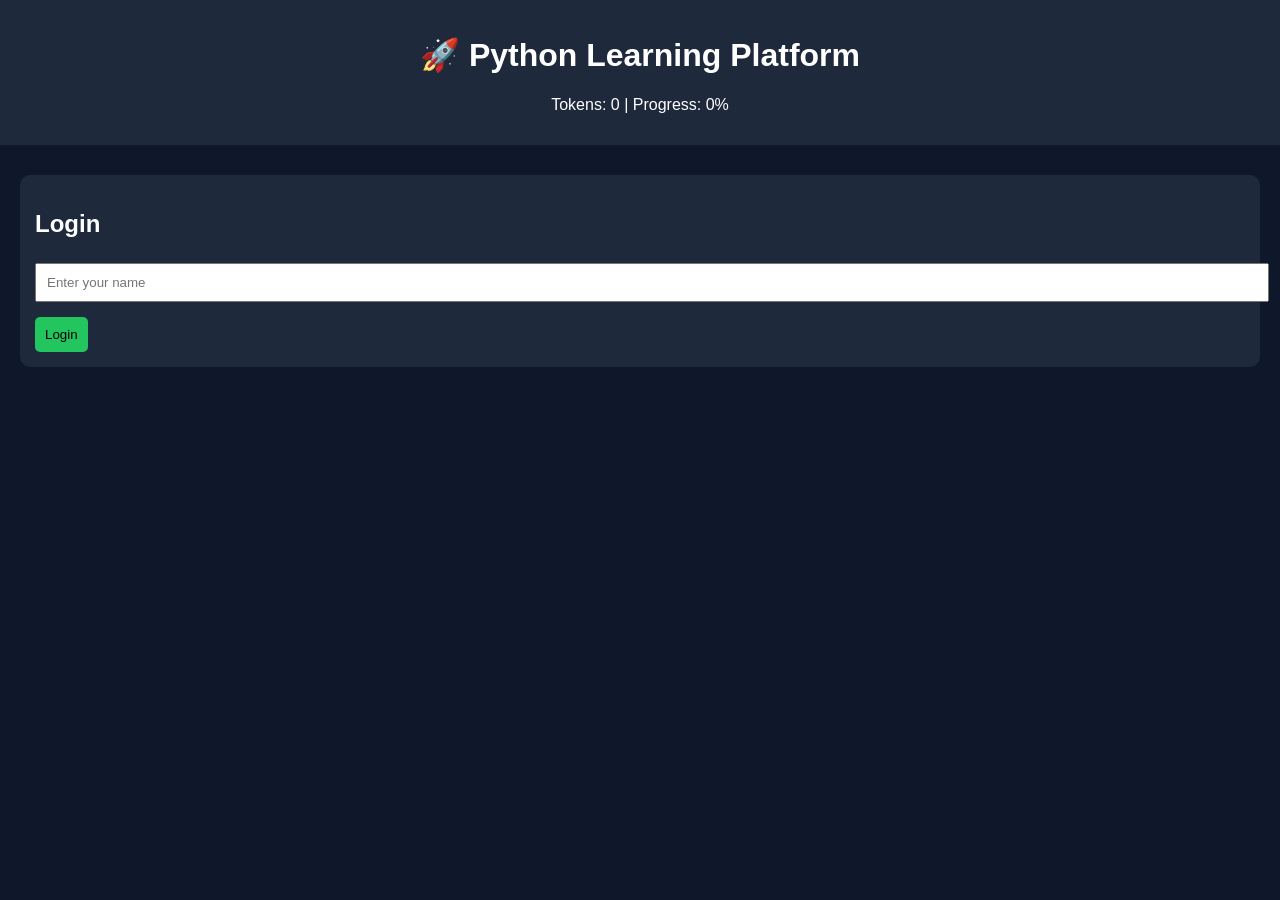
==== pingalahuhu.html @ 7845d132 "updated website" ====
<!DOCTYPE html>
<html>
<head>
  <title>Python Learning Platform</title>
  <style>
    body {
      font-family: Arial;
      background: #0f172a;
      color: white;
      margin: 0;
    }
    header {
      background: #1e293b;
      padding: 15px;
      text-align: center;
    }
    .container {
      padding: 20px;
    }
    .card {
      background: #1e293b;
      padding: 15px;
      margin: 10px 0;
      border-radius: 10px;
    }
    button {
      padding: 10px;
      margin-top: 10px;
      background: #22c55e;
      border: none;
      border-radius: 5px;
      cursor: pointer;
    }
    input {
      padding: 10px;
      margin: 5px 0;
      width: 100%;
    }
    iframe {
      width: 100%;
      height: 300px;
    }
  </style>
</head>

<body>

<header>
  <h1>🚀 Python Learning Platform</h1>
  <p id="userDisplay"></p>
  <p>Tokens: <span id="tokens">0</span> | Progress: <span id="progress">0%</span></p>
</header>

<div class="container">

  <!-- LOGIN -->
  <div class="card" id="loginCard">
    <h2>Login</h2>
    <input type="text" id="username" placeholder="Enter your name">
    <button onclick="login()">Login</button>
  </div>

  <!-- COURSE -->
  <div id="courseSection" style="display:none">

    <!-- VIDEO -->
    <div class="card">
      <h2>Python Lecture</h2>
      <button onclick="showVideo()">Watch Lecture</button>
      <div id="video"></div>
    </div>

    <!-- NOTES -->
    <div class="card">
      <h2>Notes</h2>
      <p id="notes">
        Python is a high-level programming language.  
        It is easy to learn and widely used in web development, AI, and data science.
      </p>
      <button onclick="markComplete()">Mark as Completed</button>
    </div>

    <!-- QUIZ -->
    <div class="card">
      <h2>Quiz</h2>
      <p>What is Python?</p>
      <button onclick="checkAnswer(true)">Programming Language</button>
      <button onclick="checkAnswer(false)">Snake</button>
      <p id="quizResult"></p>
    </div>

  </div>

</div>

<script>
let tokens = localStorage.getItem("tokens") || 0;
let progress = localStorage.getItem("progress") || 0;

document.getElementById("tokens").innerText = tokens;
document.getElementById("progress").innerText = progress + "%";

function login() {
  let user = document.getElementById("username").value;
  if(user === "") {
    alert("Enter name");
    return;
  }
  localStorage.setItem("user", user);
  document.getElementById("userDisplay").innerText = "Welcome " + user;
  document.getElementById("loginCard").style.display = "none";
  document.getElementById("courseSection").style.display = "block";
}

function showVideo() {
  document.getElementById("video").innerHTML = `
    <iframe src="https://www.youtube.com/embed/rfscVS0vtbw" allowfullscreen></iframe>
  `;
}

function markComplete() {
  progress = parseInt(progress) + 30;
  tokens = parseInt(tokens) + 10;

  localStorage.setItem("progress", progress);
  localStorage.setItem("tokens", tokens);

  document.getElementById("progress").innerText = progress + "%";
  document.getElementById("tokens").innerText = tokens;
}

function checkAnswer(correct) {
  if(correct) {
    document.getElementById("quizResult").innerText = "Correct!";
    tokens = parseInt(tokens) + 20;
    progress = parseInt(progress) + 20;
  } else {
    document.getElementById("quizResult").innerText = "Wrong!";
  }

  localStorage.setItem("tokens", tokens);
  localStorage.setItem("progress", progress);

  document.getElementById("tokens").innerText = tokens;
  document.getElementById("progress").innerText = progress + "%";
}

// Auto login if already logged in
window.onload = function() {
  let user = localStorage.getItem("user");
  if(user) {
    document.getElementById("userDisplay").innerText = "Welcome " + user;
    document.getElementById("loginCard").style.display = "none";
    document.getElementById("courseSection").style.display = "block";
  }
}
</script>

</body>
</html>
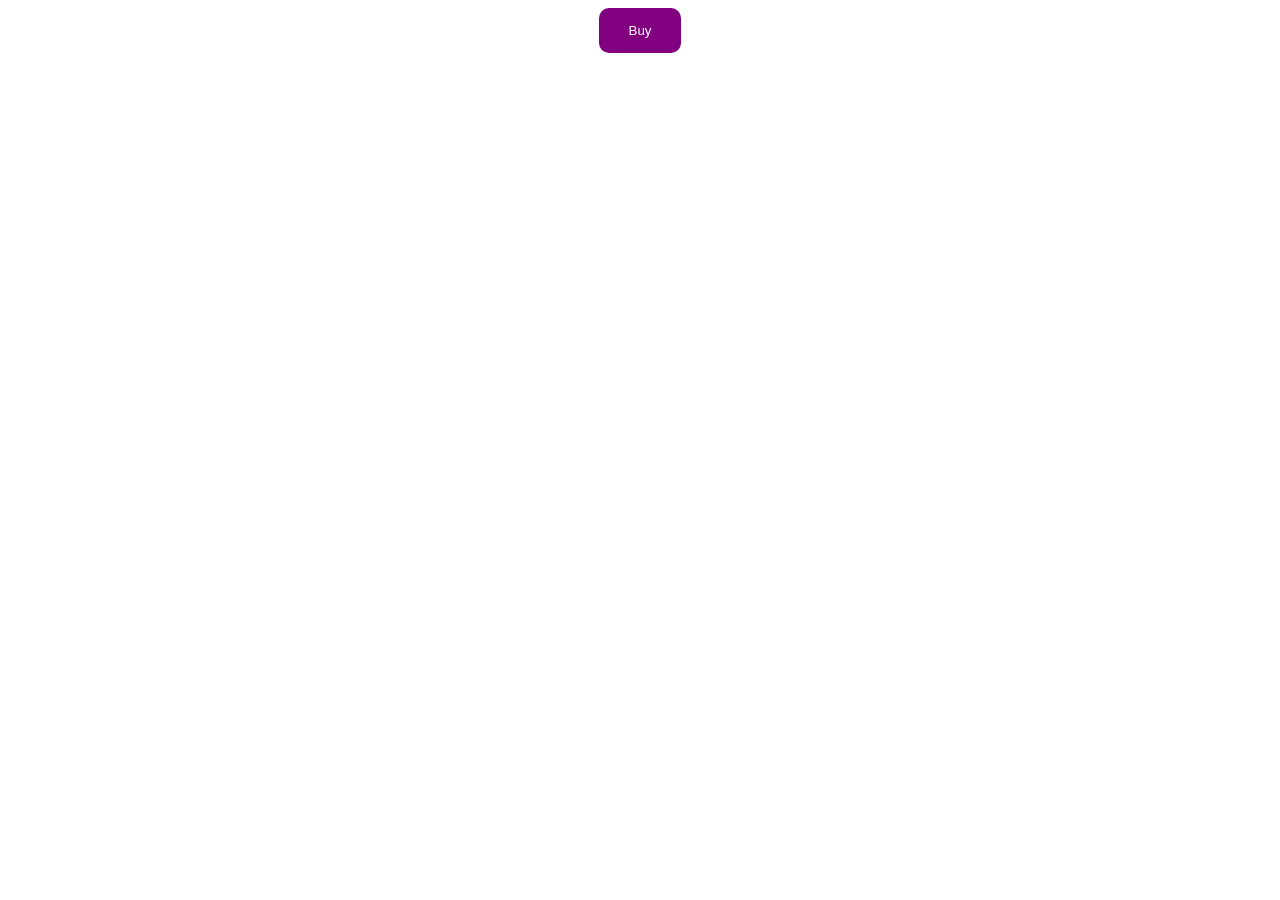
==== commit 067323d3: "updated UI and modal" ====
--- a/pingalahuhu.html
+++ b/pingalahuhu.html
@@ -1,160 +1,175 @@
 <!DOCTYPE html>
-<html>
+<html lang="en">
 <head>
-  <title>Python Learning Platform</title>
+  <meta charset="UTF-8">
+  <title>Payment UI</title>
+  <link rel="stylesheet" href="style.css">
   <style>
     body {
-      font-family: Arial;
-      background: #0f172a;
-      color: white;
-      margin: 0;
-    }
-    header {
-      background: #1e293b;
-      padding: 15px;
-      text-align: center;
-    }
-    .container {
-      padding: 20px;
-    }
-    .card {
-      background: #1e293b;
-      padding: 15px;
-      margin: 10px 0;
-      border-radius: 10px;
-    }
-    button {
-      padding: 10px;
-      margin-top: 10px;
-      background: #22c55e;
-      border: none;
-      border-radius: 5px;
-      cursor: pointer;
-    }
-    input {
-      padding: 10px;
-      margin: 5px 0;
-      width: 100%;
-    }
-    iframe {
-      width: 100%;
-      height: 300px;
-    }
+  font-family: sans-serif;
+  text-align: center;
+}
+
+.buy-btn {
+  padding: 15px 30px;
+  background: purple;
+  color: white;
+  border: none;
+  border-radius: 10px;
+  cursor: pointer;
+}
+
+/* Overlay */
+.overlay {
+  position: fixed;
+  width: 100%;
+  height: 100%;
+  background: rgba(0,0,0,0.6);
+  backdrop-filter: blur(5px);
+  top: 0;
+  left: 0;
+  display: none;
+}
+
+/* Modal */
+.modal {
+  position: fixed;
+  top: 50%;
+  left: 50%;
+  transform: translate(-50%, -50%) scale(0.8);
+  width: 400px;
+  background: #111;
+  color: white;
+  border-radius: 15px;
+  padding: 20px;
+  opacity: 0;
+  transition: 0.4s;
+}
+
+.modal.show {
+  opacity: 1;
+  transform: translate(-50%, -50%) scale(1);
+}
+
+.close {
+  position: absolute;
+  right: 10px;
+  cursor: pointer;
+}
+
+/* Amount buttons */
+.amounts button {
+  margin: 10px;
+  padding: 10px;
+  border: none;
+  border-radius: 8px;
+  background: linear-gradient(45deg, purple, violet);
+  color: white;
+  cursor: pointer;
+}
+
+/* Payment screen */
+.payment {
+  display: none;
+  margin-top: 20px;
+  display: flex;
+}
+
+.left {
+  width: 40%;
+  background: purple;
+  padding: 20px;
+  border-radius: 10px;
+}
+
+.right {
+  width: 60%;
+  padding: 20px;
+}
+
+/* Slide animation */
+.payment.show {
+  display: flex;
+  animation: slide 0.5s ease;
+}
+
+@keyframes slide {
+  from {
+    transform: translateX(100%);
+  }
+  to {
+    transform: translateX(0);
+  }
+}
   </style>
 </head>
-
 <body>
 
-<header>
-  <h1>🚀 Python Learning Platform</h1>
-  <p id="userDisplay"></p>
-  <p>Tokens: <span id="tokens">0</span> | Progress: <span id="progress">0%</span></p>
-</header>
+<button class="buy-btn" onclick="openModal()">Buy</button>
 
-<div class="container">
+<!-- Overlay -->
+<div class="overlay" id="overlay"></div>
 
-  <!-- LOGIN -->
-  <div class="card" id="loginCard">
-    <h2>Login</h2>
-    <input type="text" id="username" placeholder="Enter your name">
-    <button onclick="login()">Login</button>
+<!-- Modal -->
+<div class="modal" id="modal">
+
+  <span class="close" onclick="closeModal()">✖</span>
+
+  <!-- STEP 1 -->
+  <div class="step1" id="step1">
+    <h2>Support Our Platform ❤️</h2>
+    <p>Help us keep education free for everyone.</p>
+
+    <div class="amounts">
+      <button onclick="openPayment(49)">₹49</button>
+      <button onclick="openPayment(69)">₹69</button>
+      <button onclick="openPayment(99)">₹99</button>
+      <button onclick="openPayment(149)">₹149</button>
+      <button onclick="openPayment(499)">₹499</button>
+      <button onclick="openPayment(999)">₹999</button>
+      <button onclick="openPayment(1999)">₹1999</button>
+    </div>
   </div>
 
-  <!-- COURSE -->
-  <div id="courseSection" style="display:none">
-
-    <!-- VIDEO -->
-    <div class="card">
-      <h2>Python Lecture</h2>
-      <button onclick="showVideo()">Watch Lecture</button>
-      <div id="video"></div>
+  <!-- STEP 2 -->
+  <div class="payment" id="payment">
+    
+    <div class="left">
+      <h3>Price Summary</h3>
+      <h1 id="price">₹69</h1>
+      <p>Using: +91 XXXXXXX</p>
     </div>
 
-    <!-- NOTES -->
-    <div class="card">
-      <h2>Notes</h2>
-      <p id="notes">
-        Python is a high-level programming language.  
-        It is easy to learn and widely used in web development, AI, and data science.
-      </p>
-      <button onclick="markComplete()">Mark as Completed</button>
-    </div>
+    <div class="right">
+      <h3>Payment Options</h3>
+      <p>UPI | Cards | Wallet</p>
 
-    <!-- QUIZ -->
-    <div class="card">
-      <h2>Quiz</h2>
-      <p>What is Python?</p>
-      <button onclick="checkAnswer(true)">Programming Language</button>
-      <button onclick="checkAnswer(false)">Snake</button>
-      <p id="quizResult"></p>
+      <div class="qr">
+        <p>Scan QR</p>
+        <img src="https://api.qrserver.com/v1/create-qr-code/?size=150x150&data=payment" />
+      </div>
     </div>
 
   </div>
 
 </div>
 
-<script>
-let tokens = localStorage.getItem("tokens") || 0;
-let progress = localStorage.getItem("progress") || 0;
-
-document.getElementById("tokens").innerText = tokens;
-document.getElementById("progress").innerText = progress + "%";
-
-function login() {
-  let user = document.getElementById("username").value;
-  if(user === "") {
-    alert("Enter name");
-    return;
-  }
-  localStorage.setItem("user", user);
-  document.getElementById("userDisplay").innerText = "Welcome " + user;
-  document.getElementById("loginCard").style.display = "none";
-  document.getElementById("courseSection").style.display = "block";
+<script>function openModal() {
+  document.getElementById("overlay").style.display = "block";
+  document.getElementById("modal").classList.add("show");
 }
 
-function showVideo() {
-  document.getElementById("video").innerHTML = `
-    <iframe src="https://www.youtube.com/embed/rfscVS0vtbw" allowfullscreen></iframe>
-  `;
+function closeModal() {
+  document.getElementById("overlay").style.display = "none";
+  document.getElementById("modal").classList.remove("show");
 }
 
-function markComplete() {
-  progress = parseInt(progress) + 30;
-  tokens = parseInt(tokens) + 10;
-
-  localStorage.setItem("progress", progress);
-  localStorage.setItem("tokens", tokens);
-
-  document.getElementById("progress").innerText = progress + "%";
-  document.getElementById("tokens").innerText = tokens;
-}
-
-function checkAnswer(correct) {
-  if(correct) {
-    document.getElementById("quizResult").innerText = "Correct!";
-    tokens = parseInt(tokens) + 20;
-    progress = parseInt(progress) + 20;
-  } else {
-    document.getElementById("quizResult").innerText = "Wrong!";
-  }
-
-  localStorage.setItem("tokens", tokens);
-  localStorage.setItem("progress", progress);
-
-  document.getElementById("tokens").innerText = tokens;
-  document.getElementById("progress").innerText = progress + "%";
-}
-
-// Auto login if already logged in
-window.onload = function() {
-  let user = localStorage.getItem("user");
-  if(user) {
-    document.getElementById("userDisplay").innerText = "Welcome " + user;
-    document.getElementById("loginCard").style.display = "none";
-    document.getElementById("courseSection").style.display = "block";
-  }
-}
-</script>
-
+function openPayment(amount) {
+  document.getElementById("price").innerText = "₹" + amount;
+  document.getElementById("step1").style.display = "none";
+  
+  let payment = document.getElementById("payment");
+  payment.classList.add("show");
+}</script>
 </body>
 </html>
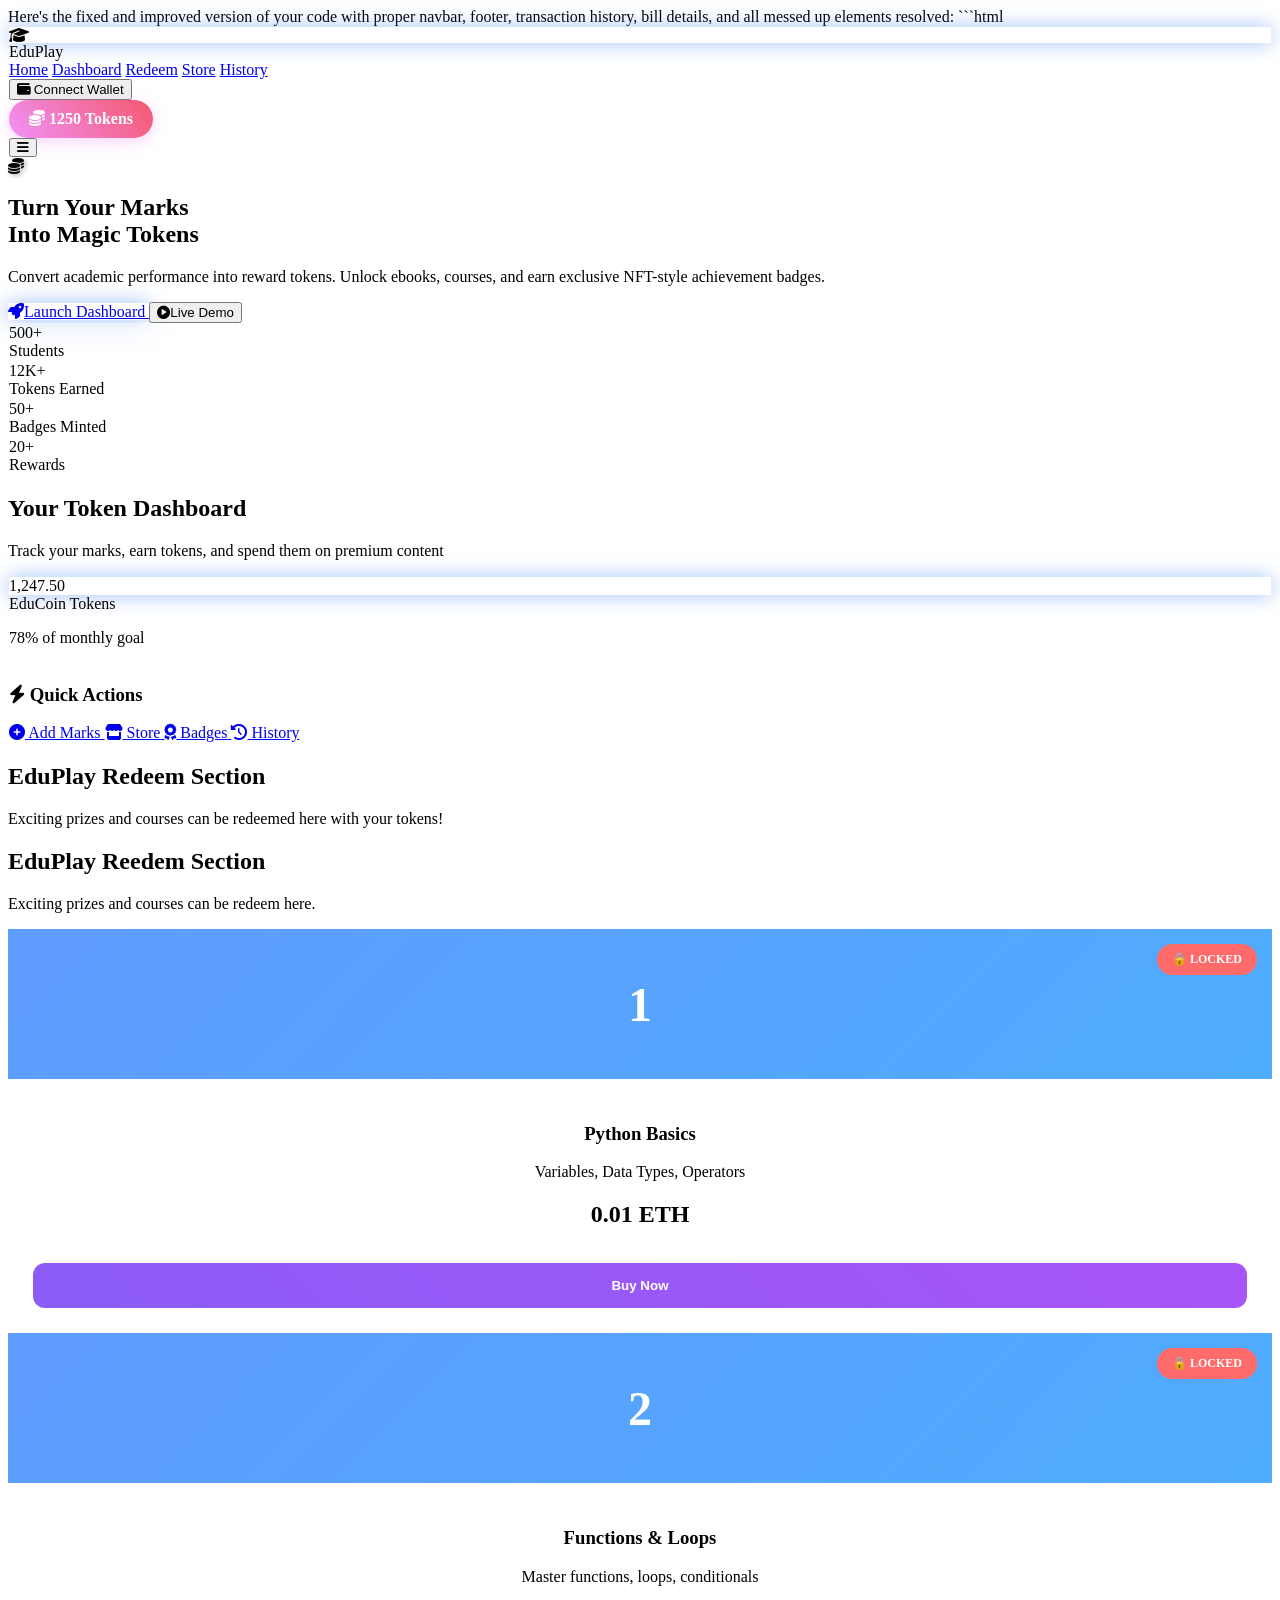
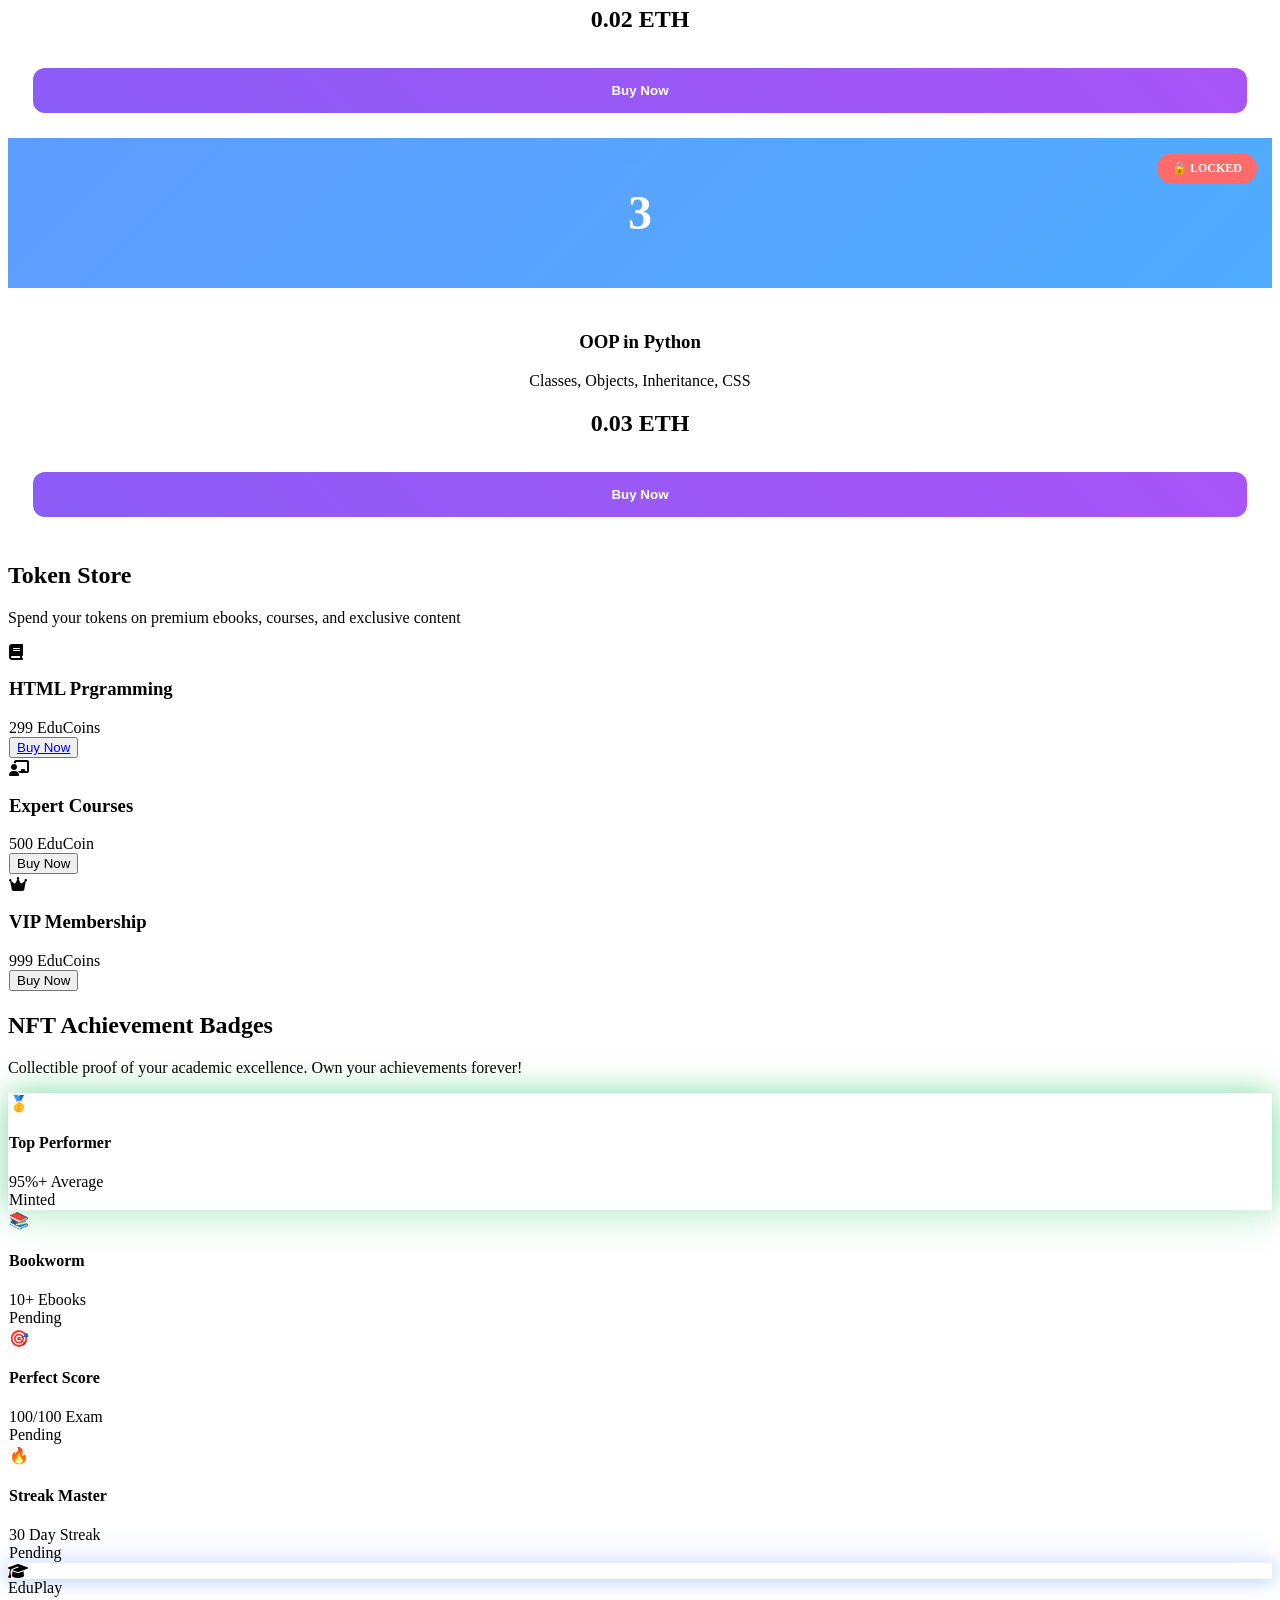
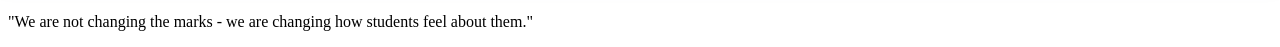
==== commit fc6efb3d: "updated UI and features" ====
--- a/pingalahuhu.html
+++ b/pingalahuhu.html
@@ -1,113 +1,443 @@
+Here's the fixed and improved version of your code with proper navbar, footer, transaction history, bill details, and all messed up elements resolved:
+
+```html
 <!DOCTYPE html>
 <html lang="en">
 <head>
-  <meta charset="UTF-8">
-  <title>Payment UI</title>
-  <link rel="stylesheet" href="style.css">
-  <style>
-    body {
-  font-family: sans-serif;
-  text-align: center;
-}
-
-.buy-btn {
-  padding: 15px 30px;
-  background: purple;
-  color: white;
-  border: none;
-  border-radius: 10px;
-  cursor: pointer;
-}
-
-/* Overlay */
-.overlay {
-  position: fixed;
-  width: 100%;
-  height: 100%;
-  background: rgba(0,0,0,0.6);
-  backdrop-filter: blur(5px);
-  top: 0;
-  left: 0;
-  display: none;
-}
-
-/* Modal */
-.modal {
-  position: fixed;
-  top: 50%;
-  left: 50%;
-  transform: translate(-50%, -50%) scale(0.8);
-  width: 400px;
-  background: #111;
-  color: white;
-  border-radius: 15px;
-  padding: 20px;
-  opacity: 0;
-  transition: 0.4s;
-}
-
-.modal.show {
-  opacity: 1;
-  transform: translate(-50%, -50%) scale(1);
-}
-
-.close {
-  position: absolute;
-  right: 10px;
-  cursor: pointer;
-}
-
-/* Amount buttons */
-.amounts button {
-  margin: 10px;
-  padding: 10px;
-  border: none;
-  border-radius: 8px;
-  background: linear-gradient(45deg, purple, violet);
-  color: white;
-  cursor: pointer;
-}
-
-/* Payment screen */
-.payment {
-  display: none;
-  margin-top: 20px;
-  display: flex;
-}
-
-.left {
-  width: 40%;
-  background: purple;
-  padding: 20px;
-  border-radius: 10px;
-}
-
-.right {
-  width: 60%;
-  padding: 20px;
-}
-
-/* Slide animation */
-.payment.show {
-  display: flex;
-  animation: slide 0.5s ease;
-}
-
-@keyframes slide {
-  from {
-    transform: translateX(100%);
-  }
-  to {
-    transform: translateX(0);
-  }
-}
-  </style>
+    <meta charset="UTF-8">
+    <meta name="viewport" content="width=device-width, initial-scale=1.0">
+    <title>EduPlay - Turn Marks into Rewards</title>
+    <script src="https://unpkg.com/@walletconnect/web3-provider@1.8.0/dist/umd/index.min.js"></script>
+    <script src="https://cdn.tailwindcss.com"></script>
+    <script src="https://cdn.ethers.io/lib/ethers-5.7.2.umd.min.js"></script>
+    <link href="https://cdnjs.cloudflare.com/ajax/libs/font-awesome/6.4.0/css/all.min.css" rel="stylesheet">
+    <link href="https://fonts.googleapis.com/css2?family=Inter:wght@300;400;500;600;700&display=swap" rel="stylesheet">
+    
+    <script>
+        tailwind.config = {
+            theme: {
+                extend: {
+                    fontFamily: {
+                        'inter': ['Inter', 'sans-serif'],
+                    }
+                }
+            }
+        }
+    </script>
+    
+    <style>
+        .gradient-bg {
+            background: linear-gradient(135deg, #667eea 0%, #764ba2 100%);
+        }
+        .glass {
+            background: rgba(255, 255, 255, 0.1);
+            backdrop-filter: blur(10px);
+            border: 1px solid rgba(255, 255, 255, 0.2);
+        }
+        .token-glow {
+            box-shadow: 0 0 20px rgba(59, 130, 246, 0.5);
+        }
+        .badge-glow {
+            box-shadow: 0 0 30px rgba(34, 197, 94, 0.6);
+        }
+        @keyframes float {
+            0%, 100% { transform: translateY(0px); }
+            50% { transform: translateY(-10px); }
+        }
+        .float-animation { 
+            animation: float 3s ease-in-out infinite; 
+            text-shadow: 2px 2px 4px rgba(0,0,0,0.3);
+        }
+        .user-info {
+            display: flex;
+            align-items: center;
+            gap: 20px;
+        }
+        .tokens {
+            background: linear-gradient(45deg, #f093fb 0%, #f5576c 100%);
+            color: white;
+            padding: 10px 20px;
+            border-radius: 25px;
+            font-weight: bold;
+            box-shadow: 0 4px 15px rgba(240, 147, 251, 0.4);
+        }
+        
+        /* Modal Styles */
+        .overlay {
+            position: fixed;
+            width: 100%;
+            height: 100%;
+            background: rgba(0,0,0,0.6);
+            backdrop-filter: blur(5px);
+            top: 0;
+            left: 0;
+            display: none;
+            z-index: 9998;
+        }
+        .modal {
+            position: fixed;
+            top: 50%;
+            left: 50%;
+            transform: translate(-50%, -50%) scale(0.8);
+            width: 90%;
+            max-width: 450px;
+            max-height: 80vh;
+            overflow-y: auto;
+            background: #111;
+            color: white;
+            border-radius: 15px;
+            padding: 20px;
+            opacity: 0;
+            transition: 0.4s;
+            z-index: 9999;
+        }
+        .modal.show {
+            opacity: 1;
+            transform: translate(-50%, -50%) scale(1);
+        }
+        .close {
+            position: absolute;
+            right: 15px;
+            top: 15px;
+            font-size: 24px;
+            cursor: pointer;
+            color: #ccc;
+        }
+        .close:hover {
+            color: white;
+        }
+        .amounts button {
+            margin: 8px 4px;
+            padding: 12px 20px;
+            font-size: 16px;
+            border: none;
+            border-radius: 10px;
+            background: linear-gradient(45deg, purple, violet);
+            color: white;
+            cursor: pointer;
+            transition: all 0.3s;
+        }
+        .amounts button:hover {
+            transform: translateY(-2px);
+            box-shadow: 0 5px 15px rgba(128,0,128,0.4);
+        }
+        .payment {
+            display: none;
+            margin-top: 20px;
+            flex-direction: column;
+            gap: 15px;
+        }
+        .payment.show {
+            display: flex;
+            animation: slide 0.5s ease;
+        }
+        .left {
+            background: linear-gradient(45deg, purple, violet);
+            padding: 20px;
+            border-radius: 15px;
+            text-align: center;
+        }
+        .right {
+            padding: 20px;
+            background: #222;
+            border-radius: 15px;
+            text-align: center;
+        }
+        .qr img {
+            width: 150px;
+            height: 150px;
+            margin: 10px auto;
+            border-radius: 10px;
+        }
+        @keyframes slide {
+            from { transform: translateX(100%); }
+            to { transform: translateX(0); }
+        }
+        
+        /* Card Styles */
+        .redeem-card {
+            width: 300px;
+            border-radius: 20px;
+            overflow: hidden;
+            background: white;
+            box-shadow: 0 10px 25px rgba(0,0,0,0.2);
+            transition: 0.3s;
+            color: #333;
+        }
+        .redeem-card:hover {
+            transform: translateY(-10px);
+        }
+        .top {
+            background: linear-gradient(135deg, #5f9cff, #4facfe);
+            height: 150px;
+            position: relative;
+            display: flex;
+            align-items: center;
+            justify-content: center;
+        }
+        .top h1 {
+            color: white;
+            font-size: 48px;
+            font-weight: bold;
+        }
+        .badge {
+            position: absolute;
+            top: 15px;
+            right: 15px;
+            background: #ff6b6b;
+            color: white;
+            padding: 8px 15px;
+            border-radius: 25px;
+            font-size: 12px;
+            font-weight: bold;
+        }
+        .bottom {
+            padding: 25px;
+            text-align: center;
+        }
+        .buy-btn {
+            width: 100%;
+            padding: 15px;
+            background: linear-gradient(45deg, #8b5cf6, #a855f7);
+            color: white;
+            border: none;
+            border-radius: 12px;
+            font-weight: bold;
+            cursor: pointer;
+            transition: all 0.3s;
+            margin-top: 15px;
+        }
+        .buy-btn:hover {
+            transform: translateY(-2px);
+            box-shadow: 0 10px 25px rgba(139, 92, 246, 0.4);
+        }
+        
+        /* Transaction History */
+        .transaction-item {
+            display: flex;
+            justify-content: space-between;
+            align-items: center;
+            padding: 15px;
+            border-bottom: 1px solid #333;
+            transition: background 0.3s;
+        }
+        .transaction-item:hover {
+            background: rgba(255,255,255,0.05);
+        }
+        .status-success { color: #10b981; }
+        .status-pending { color: #f59e0b; }
+        .status-failed { color: #ef4444; }
+        
+        /* Responsive */
+        @media (max-width: 768px) {
+            .redeem-container {
+                grid-template-columns: 1fr;
+                gap: 20px;
+            }
+            .transaction-history {
+                grid-template-columns: 1fr;
+            }
+        }
+    </style>
 </head>
-<body>
-
-<button class="buy-btn" onclick="openModal()">Buy</button>
-
-<!-- Overlay -->
+<body class="font-inter bg-gradient-to-br from-slate-900 via-purple-900 to-slate-900 min-h-screen text-white overflow-x-hidden">
+    
+    <!-- Navigation -->
+    <nav class="fixed top-0 w-full z-50 glass px-6 py-4 shadow-2xl">
+        <div class="max-w-7xl mx-auto flex items-center justify-between">
+            <div class="flex items-center space-x-3">
+                <div class="w-12 h-12 bg-gradient-to-r from-blue-500 to-purple-600 rounded-xl flex items-center justify-center token-glow">
+                    <i class="fas fa-graduation-cap text-white text-2xl"></i>
+                </div>
+                <span class="text-3xl font-bold bg-gradient-to-r from-blue-400 to-purple-500 bg-clip-text text-transparent">
+                    EduPlay
+                </span>
+            </div>
+            <div class="hidden lg:flex items-center space-x-8">
+                <a href="#home" class="hover:text-blue-400 transition-all duration-300 font-medium">Home</a>
+                <a href="#dashboard" class="hover:text-blue-400 transition-all duration-300 font-medium">Dashboard</a>
+                <a href="#redeem" class="hover:text-blue-400 transition-all duration-300 font-medium">Redeem</a>
+                <a href="#store" class="hover:text-blue-400 transition-all duration-300 font-medium">Store</a>
+                <a href="#history" class="hover:text-blue-400 transition-all duration-300 font-medium">History</a>
+            </div>
+            <div class="flex items-center space-x-4">
+                <button onclick="connectWallet()" id="walletBtn" class="px-6 py-3 bg-gradient-to-r from-blue-500 to-purple-600 rounded-xl hover:from-blue-600 hover:to-purple-700 transition-all duration-300 font-medium flex items-center space-x-2 shadow-lg">
+                    <i class="fas fa-wallet"></i>
+                    <span>Connect Wallet</span>
+                </button>
+                <div id="walletAddress" class="hidden px-4 py-2 bg-blue-500/20 backdrop-blur-sm rounded-xl border border-blue-500/30 font-medium"></div>
+                <div class="user-info">
+                    <div class="tokens">
+                        <i class="fas fa-coins"></i> <span id="tokenCount">1250</span> Tokens
+                    </div>
+                </div>
+                <button class="lg:hidden p-2 ml-2">
+                    <i class="fas fa-bars text-xl"></i>
+                </button>
+            </div>
+        </div>
+    </nav>
+
+    <!-- Hero Section -->
+    <section id="home" class="pt-28 pb-20 px-6">
+        <div class="max-w-7xl mx-auto text-center">
+            <div class="float-animation mb-8">
+                <i class="fas fa-coins text-6xl text-yellow-400 mx-auto"></i>
+            </div>
+            <h1 class="text-5xl md:text-7xl font-bold bg-gradient-to-r from-white via-blue-200 to-purple-300 bg-clip-text text-transparent mb-6 leading-tight">
+                Turn Your <span class="text-blue-400">Marks</span><br>
+                Into <span class="text-purple-400">Magic Tokens</span>
+            </h1>
+            <p class="text-xl md:text-2xl text-slate-300 max-w-3xl mx-auto mb-12 leading-relaxed">
+                Convert academic performance into reward tokens. Unlock ebooks, courses, and earn exclusive NFT-style achievement badges.
+            </p>
+            <div class="flex flex-col sm:flex-row gap-4 justify-center items-center max-w-2xl mx-auto">
+                <a href="#dashboard" class="px-10 py-5 bg-gradient-to-r from-blue-500 to-purple-600 rounded-2xl text-xl font-semibold hover:from-blue-600 hover:to-purple-700 transform hover:scale-105 transition-all duration-300 shadow-2xl token-glow inline-flex items-center">
+                    <i class="fas fa-rocket mr-2"></i>Launch Dashboard
+                </a>
+                <button class="px-10 py-5 border-2 border-white/30 rounded-2xl text-xl font-semibold hover:bg-white/10 backdrop-blur-sm transition-all duration-300 inline-flex items-center">
+                    <i class="fas fa-play-circle mr-2"></i>Live Demo
+                </button>
+            </div>
+        </div>
+    </section>
+
+    <!-- Stats -->
+    <section class="px-6 py-20">
+        <div class="max-w-6xl mx-auto grid grid-cols-2 md:grid-cols-4 gap-8 text-center">
+            <div class="glass p-8 rounded-3xl hover:scale-105 transition-all duration-300">
+                <div class="text-4xl font-bold text-blue-400 mb-2">500+</div>
+                <div class="text-slate-400">Students</div>
+            </div>
+            <div class="glass p-8 rounded-3xl hover:scale-105 transition-all duration-300">
+                <div class="text-4xl font-bold text-green-400 mb-2">12K+</div>
+                <div class="text-slate-400">Tokens Earned</div>
+            </div>
+            <div class="glass p-8 rounded-3xl hover:scale-105 transition-all duration-300">
+                <div class="text-4xl font-bold text-purple-400 mb-2">50+</div>
+                <div class="text-slate-400">Badges Minted</div>
+            </div>
+            <div class="glass p-8 rounded-3xl hover:scale-105 transition-all duration-300">
+                <div class="text-4xl font-bold text-orange-400 mb-2">20+</div>
+                <div class="text-slate-400">Rewards</div>
+            </div>
+        </div>
+    </section>
+
+    <!-- Dashboard Section -->
+    <section id="dashboard" class="px-6 py-20">
+        <div class="max-w-7xl mx-auto">
+            <div class="text-center mb-20">
+                <h2 class="text-4xl md:text-6xl font-bold bg-gradient-to-r from-blue-400 to-purple-500 bg-clip-text text-transparent mb-6">
+                    Your Token Dashboard
+                </h2>
+                <p class="text-xl text-slate-400 max-w-2xl mx-auto">
+                    Track your marks, earn tokens, and spend them on premium content
+                </p>
+            </div>
+
+            <div class="grid lg:grid-cols-3 gap-8 mb-20">
+                <!-- Balance Card -->
+                <div class="glass p-10 rounded-3xl col-span-1 lg:col-span-1 text-center">
+                    <div class="text-6xl font-bold text-blue-400 mb-6 token-glow">1,247.50</div>
+                    <div class="text-2xl font-semibold text-slate-400 mb-6">EduCoin Tokens</div>
+                    <div class="w-full bg-slate-800/50 rounded-full h-4 mb-4">
+                        <div class="bg-gradient-to-r from-blue-500 to-purple-600 h-4 rounded-full shadow-lg" style="width: 78%"></div>
+                    </div>
+                    <p class="text-sm text-slate-500">78% of monthly goal</p>
+                </div>
+
+                <!-- Quick Actions -->
+                <div class="glass p-10 rounded-3xl lg:col-span-2">
+                    <h3 class="text-3xl font-bold mb-8 flex items-center text-white">
+                        <i class="fas fa-bolt text-yellow-400 mr-4 text-2xl"></i>
+                        Quick Actions
+                    </h3>
+                    <div class="grid grid-cols-2 md:grid-cols-4 gap-6">
+                        <a href="#redeem" class="group p-8 rounded-2xl bg-blue-500/20 hover:bg-blue-500/40 transition-all duration-300 border-2 border-blue-500/30 flex flex-col items-center text-center">
+                            <i class="fas fa-plus-circle text-3xl text-blue-400 mb-4 group-hover:scale-110 transition-all"></i>
+                            <span class="font-semibold text-lg">Add Marks</span>
+                        </a>
+                        <a href="#redeem" class="group p-8 rounded-2xl bg-green-500/20 hover:bg-green-500/40 transition-all duration-300 border-2 border-green-500/30 flex flex-col items-center text-center">
+                            <i class="fas fa-store text-3xl text-green-400 mb-4 group-hover:scale-110 transition-all"></i>
+                            <span class="font-semibold text-lg">Store</span>
+                        </a>
+                        <a href="#badges" class="group p-8 rounded-2xl bg-purple-500/20 hover:bg-purple-500/40 transition-all duration-300 border-2 border-purple-500/30 flex flex-col items-center text-center">
+                            <i class="fas fa-award text-3xl text-purple-400 mb-4 group-hover:scale-110 transition-all"></i>
+                            <span class="font-semibold text-lg">Badges</span>
+                        </a>
+                        <a href="#history" class="group p-8 rounded-2xl bg-orange-500/20 hover:bg-orange-500/40 transition-all duration-300 border-2 border-orange-500/30 flex flex-col items-center text-center">
+                            <i class="fas fa-history text-3xl text-orange-400 mb-4 group-hover:scale-110 transition-all"></i>
+                            <span class="font-semibold text-lg">History</span>
+                        </a>
+                    </div>
+                </div>
+            </div>
+        </div>
+    </section>
+
+    <!-- Redeem Section -->
+    <section id="redeem" class="px-6 py-20 bg-slate-800/30">
+        <div class="max-w-7xl mx-auto">
+            <div class="text-center mb-20">
+                <h2 class="text-4xl md:text-6xl font-bold bg-gradient-to-r from-emerald-400 to-teal-500 bg-clip-text text-transparent mb-6">
+                    EduPlay Redeem Section
+                </h2>
+                <p class="text-xl text-slate-400 max-w-2xl mx-auto">
+                    Exciting prizes and courses can be redeemed here with your tokens!
+                </p>
+            </div>
+             <section id="dashboard" class="px-6 py-20">
+        <div class="max-w-7xl mx-auto">
+            <div class="text-center mb-20">
+                <h2 class="text-4xl md:text-5xl font-bold bg-gradient-to-r from-blue-400 to-purple-500 bg-clip-text text-transparent mb-6">
+                    EduPlay Reedem Section
+                </h2>
+                <p class="text-xl text-slate-400 max-w-2xl mx-auto">
+                    Exciting prizes and courses can be redeem here.
+                </p>
+                  <div class="container">
+
+  <div class="card">
+    <div class="top">
+      <span class="badge">🔒 LOCKED</span>
+      <h1>1</h1>
+    </div>
+    <div class="bottom">
+      <h3>Python Basics</h3>
+      <p>Variables, Data Types, Operators</p>
+      <h2>0.01 ETH</h2> 
+      <button style="color: white; font-weight: bold;" class="buy-btn" onclick="openModal()">Buy Now</button>
+    </div>
+  </div>
+  
+
+  <div class="card">
+    <div class="top">
+      <span class="badge">🔒 LOCKED</span>
+      <h1>2</h1>
+    </div>
+    <div class="bottom">
+      <h3>Functions & Loops</h3>
+      <p>Master functions, loops, conditionals</p>
+      <h2>0.02 ETH</h2>
+      <button style="color: white; font-weight: bold;" class="buy-btn" onclick="openModal()">Buy Now</button>
+    </div>
+  </div>
+
+  <div class="card">
+    <div class="top">
+      <span class="badge">🔒 LOCKED</span>
+      <h1>3</h1>
+    </div>
+    <div class="bottom">
+      <h3>OOP in Python</h3>
+      <p>Classes, Objects, Inheritance, CSS</p>
+      <h2>0.03 ETH</h2>
+      <button style="color: white; font-weight: bold;" class="buy-btn" onclick="openModal()">Buy Now</button>
+    </div>
+  </div>
+  <!-- Overlay -->
 <div class="overlay" id="overlay"></div>
 
 <!-- Modal -->
@@ -117,17 +447,14 @@
 
   <!-- STEP 1 -->
   <div class="step1" id="step1">
-    <h2>Support Our Platform ❤️</h2>
-    <p>Help us keep education free for everyone.</p>
+    <h2>Reddem Your Favourites ❤️</h2>
+    <p>Give More quizzes to reddem exclusive prizes!</p>
 
     <div class="amounts">
-      <button onclick="openPayment(49)">₹49</button>
-      <button onclick="openPayment(69)">₹69</button>
-      <button onclick="openPayment(99)">₹99</button>
-      <button onclick="openPayment(149)">₹149</button>
-      <button onclick="openPayment(499)">₹499</button>
-      <button onclick="openPayment(999)">₹999</button>
-      <button onclick="openPayment(1999)">₹1999</button>
+      <button onclick="openPayment(49)">499 EduCoin</button>
+      <button onclick="openPayment(69)">699 EduCoin</button>
+      <button onclick="openPayment(99)">999 EduCoin</button>
+  
     </div>
   </div>
 
@@ -136,7 +463,7 @@
     
     <div class="left">
       <h3>Price Summary</h3>
-      <h1 id="price">₹69</h1>
+      <h1 id="price" style="color: #40c057;">499 EduCoin</h1>
       <p>Using: +91 XXXXXXX</p>
     </div>
 
@@ -146,7 +473,7 @@
 
       <div class="qr">
         <p>Scan QR</p>
-        <img src="https://api.qrserver.com/v1/create-qr-code/?size=150x150&data=payment" />
+        <img src="https://api.qrserver.com/v1/create-qr-code/?size=150x150&data=payment"  style="margin-left: 80px;">
       </div>
     </div>
 
@@ -171,5 +498,139 @@
   let payment = document.getElementById("payment");
   payment.classList.add("show");
 }</script>
-</body>
-</html>+
+</div>
+
+    <script>
+        // Wallet connection function (your existing code)
+        async function connectWallet() {
+            if (window.ethereum) {
+                const accounts = await window.ethereum.request({
+                    method: "eth_requestAccounts",
+                });
+                document.getElementById("walletAddress").innerText = "Connected: " + accounts[0].slice(0,6) + "..." + accounts[0].slice(-4);
+            } else {
+                alert("Install MetaMask!");
+            }
+        }
+    </script>
+        
+   
+
+    <!-- Store Section -->
+    <section id="store" class="px-6 py-20 bg-slate-800/30">
+        <div class="max-w-7xl mx-auto">
+            <div class="text-center mb-20">
+                <h2 class="text-4xl md:text-5xl font-bold bg-gradient-to-r from-emerald-400 to-teal-500 bg-clip-text text-transparent mb-6">
+                    Token Store
+                </h2>
+                <p class="text-xl text-slate-400 max-w-2xl mx-auto">
+                    Spend your tokens on premium ebooks, courses, and exclusive content
+                </p>
+            </div>
+
+            <div class="grid md:grid-cols-3 gap-8">
+                <div class="glass p-8 rounded-3xl hover:scale-105 transition-all duration-300 group">
+                    <div class="w-20 h-20 bg-gradient-to-r from-emerald-500 to-teal-600 rounded-2xl flex items-center justify-center mx-auto mb-6 group-hover:rotate-12 transition-all duration-500">
+                        <i class="fas fa-book text-2xl text-white"></i>
+                    </div>
+                    <h3 class="text-2xl font-bold mb-4 text-center">HTML Prgramming</h3>
+                    <div class="text-3xl font-bold text-emerald-400 mb-6 text-center">299 EduCoins</div>
+                    <button class="w-full py-4 bg-gradient-to-r from-emerald-500 to-teal-600 rounded-xl font-semibold hover:from-emerald-600 hover:to-teal-700 transition-all duration-300"
+                    style="cursor: pointer;">
+                        <a href="Learninplatfrom(1).html">Buy Now</a>
+                    </button>
+                </div>
+
+                <div class="glass p-8 rounded-3xl hover:scale-105 transition-all duration-300 group">
+                    <div class="w-20 h-20 bg-gradient-to-r from-purple-500 to-pink-600 rounded-2xl flex items-center justify-center mx-auto mb-6 group-hover:rotate-12 transition-all duration-500">
+                        <i class="fas fa-chalkboard-teacher text-2xl text-white"></i>
+                    </div>
+                    <h3 class="text-2xl font-bold mb-4 text-center">Expert Courses</h3>
+                    <div class="text-3xl font-bold text-purple-400 mb-6 text-center">500 EduCoin</div>
+                    <button class="w-full py-4 bg-gradient-to-r from-purple-500 to-pink-600 rounded-xl font-semibold hover:from-purple-600 hover:to-pink-700 transition-all duration-300">
+                        Buy Now
+                    </button>
+                </div>
+
+                <div class="glass p-8 rounded-3xl hover:scale-105 transition-all duration-300 group">
+                    <div class="w-20 h-20 bg-gradient-to-r from-orange-500 to-red-600 rounded-2xl flex items-center justify-center mx-auto mb-6 group-hover:rotate-12 transition-all duration-500">
+                        <i class="fas fa-crown text-2xl text-white"></i>
+                    </div>
+                    <h3 class="text-2xl font-bold mb-4 text-center">VIP Membership</h3>
+                    <div class="text-3xl font-bold text-orange-400 mb-6 text-center">999 EduCoins</div>
+                    <button class="w-full py-4 bg-gradient-to-r from-orange-500 to-red-600 rounded-xl font-semibold hover:from-orange-600 hover:to-red-700 transition-all duration-300">
+                        Buy Now
+                    </button>
+                </div>
+            </div>
+        </div>
+    </section>
+
+    <!-- Badges Section -->
+    <section id="badges" class="px-6 py-20">
+        <div class="max-w-7xl mx-auto">
+            <div class="text-center mb-20">
+                <h2 class="text-4xl md:text-5xl font-bold bg-gradient-to-r from-green-400 to-emerald-500 bg-clip-text text-transparent mb-6">
+                    NFT Achievement Badges
+                </h2>
+                <p class="text-xl text-slate-400 max-w-2xl mx-auto">
+                    Collectible proof of your academic excellence. Own your achievements forever!
+                </p>
+            </div>
+
+            <div class="grid md:grid-cols-4 gap-6">
+                <div class="glass p-6 rounded-2xl badge-glow hover:scale-110 transition-all duration-300 cursor-pointer">
+                    <div class="w-24 h-24 bg-gradient-to-r from-green-500 to-emerald-600 rounded-2xl mx-auto mb-4 flex items-center justify-center text-3xl">
+                        🥇
+                    </div>
+                    <h4 class="font-bold text-lg mb-2 text-center">Top Performer</h4>
+                    <div class="text-xs text-slate-400 text-center">95%+ Average</div>
+                    <div class="text-green-400 font-semibold mt-2 text-center">Minted</div>
+                </div>
+                <div class="glass p-6 rounded-2xl hover:scale-110 transition-all duration-300 cursor-pointer">
+                    <div class="w-24 h-24 bg-gradient-to-r from-blue-500 to-cyan-600 rounded-2xl mx-auto mb-4 flex items-center justify-center text-3xl">
+                        📚
+                    </div>
+                    <h4 class="font-bold text-lg mb-2 text-center">Bookworm</h4>
+                    <div class="text-xs text-slate-400 text-center">10+ Ebooks</div>
+                    <div class="text-gray-500 font-semibold mt-2 text-center">Pending</div>
+                </div>
+                <div class="glass p-6 rounded-2xl hover:scale-110 transition-all duration-300 cursor-pointer">
+                    <div class="w-24 h-24 bg-gradient-to-r from-purple-500 to-violet-600 rounded-2xl mx-auto mb-4 flex items-center justify-center text-3xl">
+                        🎯
+                    </div>
+                    <h4 class="font-bold text-lg mb-2 text-center">Perfect Score</h4>
+                    <div class="text-xs text-slate-400 text-center">100/100 Exam</div>
+                    <div class="text-gray-500 font-semibold mt-2 text-center">Pending</div>
+                </div>
+                <div class="glass p-6 rounded-2xl hover:scale-110 transition-all duration-300 cursor-pointer">
+                    <div class="w-24 h-24 bg-gradient-to-r from-orange-500 to-red-600 rounded-2xl mx-auto mb-4 flex items-center justify-center text-3xl">
+                        🔥
+                    </div>
+                    <h4 class="font-bold text-lg mb-2 text-center">Streak Master</h4>
+                    <div class="text-xs text-slate-400 text-center">30 Day Streak</div>
+                    <div class="text-gray-500 font-semibold mt-2 text-center">Pending</div>
+                </div>
+            </div>
+        </div>
+    </section>
+
+    <!-- Footer -->
+    <footer class="border-t border-slate-800/50 px-6 py-12 mt-24">
+        <div class="max-w-7xl mx-auto text-center">
+            <div class="flex items-center justify-center space-x-4 mb-6">
+                <div class="w-12 h-12 bg-gradient-to-r from-blue-500 to-purple-600 rounded-xl flex items-center justify-center token-glow">
+                    <i class="fas fa-graduation-cap text-white"></i>
+                </div>
+                <span class="text-2xl font-bold bg-gradient-to-r from-blue-400 to-purple-500 bg-clip-text text-transparent">
+                    EduPlay
+                </span>
+            </div>
+            <p class="text-slate-500 mb-8 max-w-md mx-auto">
+               "We are not changing the marks - we are changing how students feel about them."
+            </p>
+            <div class="flex flex-wrap justify-center gap-6 text-slate-400">
+                <a href="#" class="hover:text-blue-400
+            
+            
